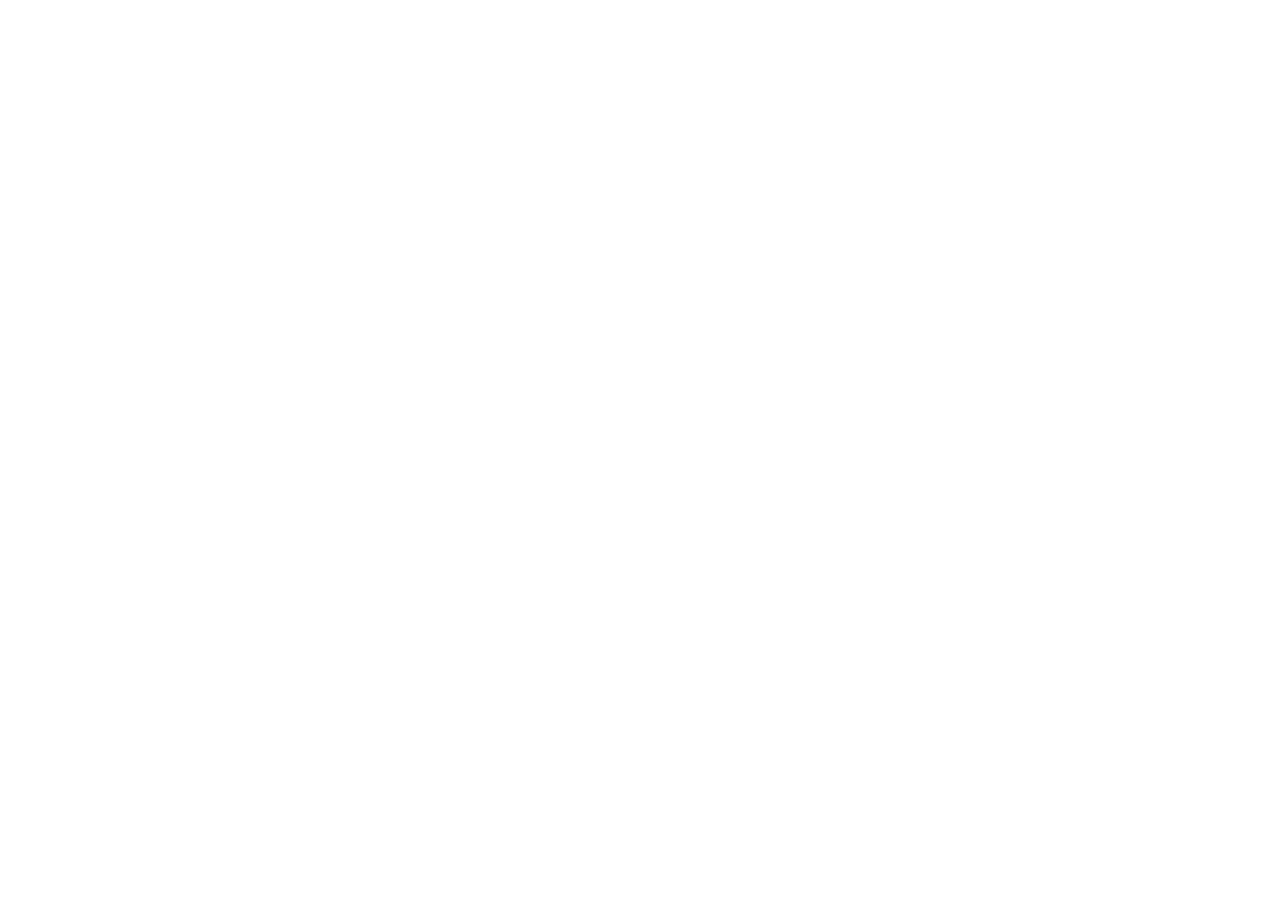
==== index.html @ 2961b5dd "ingrese index" ====
<!DOCTYPE html>
<html lang="en">
<head>
    <meta charset="UTF-8">
    <meta name="viewport" content="width=device-width, initial-scale=1.0">
    <title>documento</title>
</head>
<body>
    
</body>
</html>
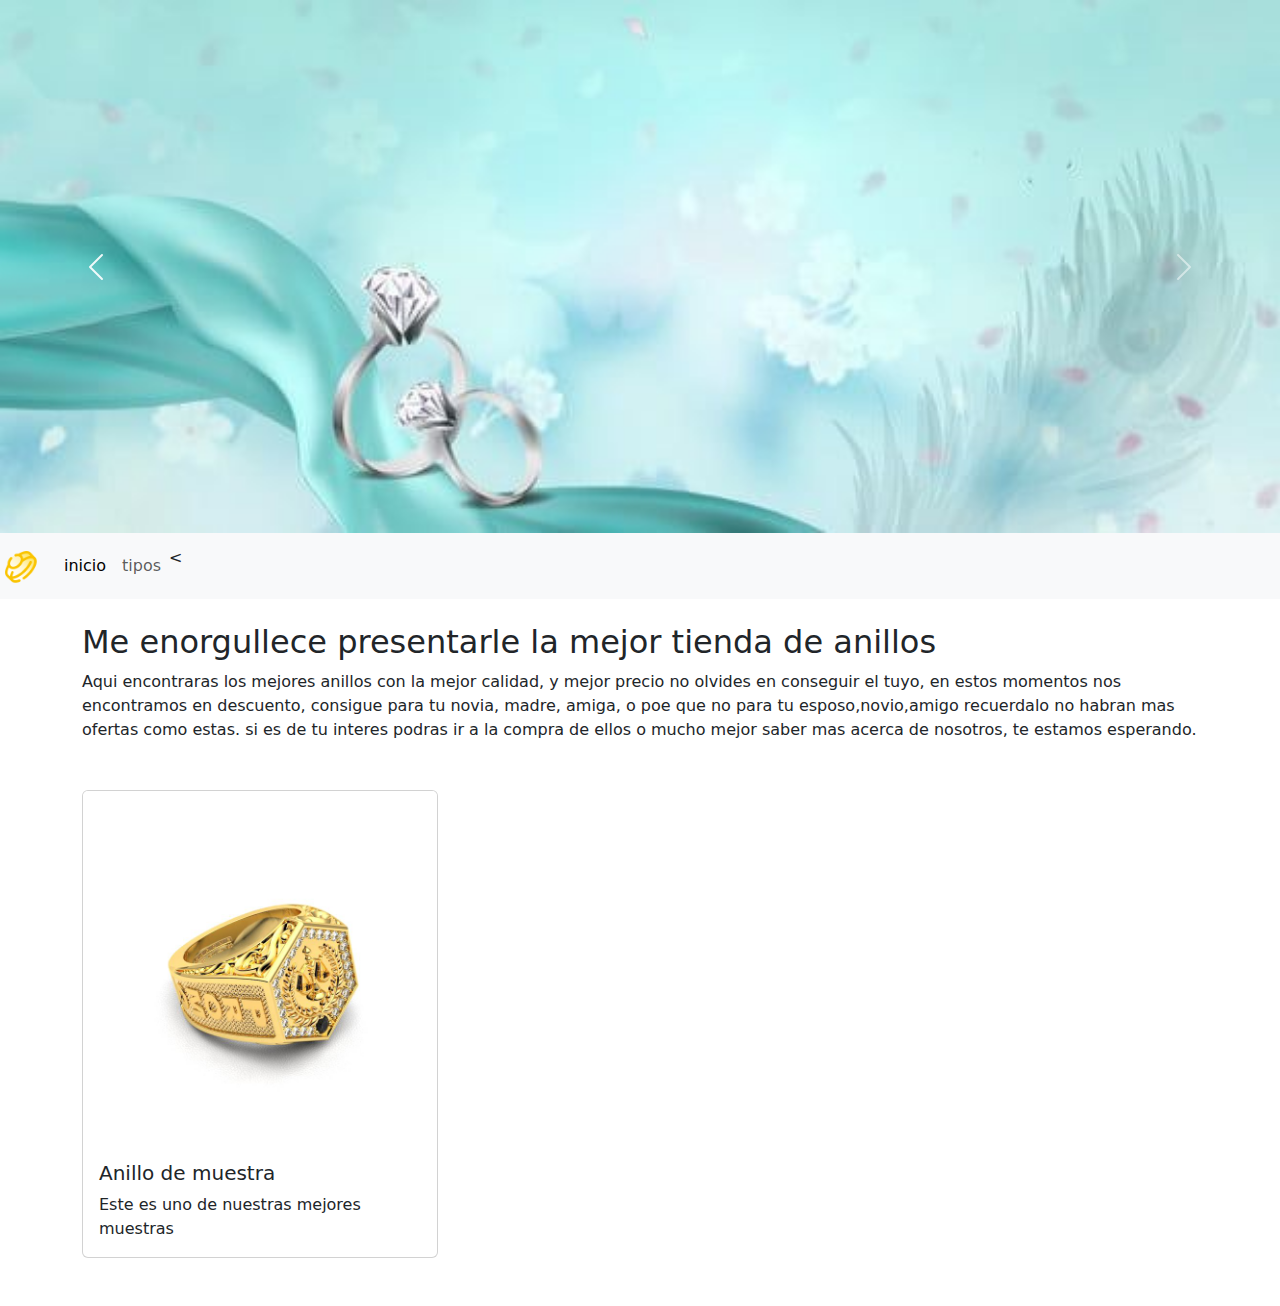
==== commit efac53a7: "completada primera pagina preparacion para la segunda y ultima pagina" ====
--- a/index.html
+++ b/index.html
@@ -4,8 +4,94 @@
     <meta charset="UTF-8">
     <meta name="viewport" content="width=device-width, initial-scale=1.0">
     <title>documento</title>
+    <link rel="stylesheet" href="css//bootstrap.min.css">
 </head>
 <body>
-    
+    <header>
+        <div id="carouselExampleRide" class="carousel slide" data-bs-ride="true">
+            <div class="carousel-inner">
+            <div class="carousel-item active">
+                <img src="assets//1.jpg" class="d-block w-100" alt="500px">
+            </div>
+            <div class="carousel-item">
+                <img src="assets//2.jpg" class="d-block w-100" alt="...">
+            </div>
+            <div class="carousel-item">
+                <img src="assets//3.jpg " class="d-block w-100" alt="...">
+            </div>
+            </div>
+            <button class="carousel-control-prev" type="button" data-bs-target="#carouselExampleRide" data-bs-slide="prev">
+            <span class="carousel-control-prev-icon" aria-hidden="true"></span>
+            <span class="visually-hidden">Previous</span>
+            </button>
+            <button class="carousel-control-next" type="button" data-bs-target="#carouselExampleRide" data-bs-slide="next">
+            <span class="carousel-control-next-icon" aria-hidden="true"></span>
+            <span class="visually-hidden">Next</span>
+            </button>
+        </div>
+        <nav class="navbar bg-dark navbar-expand-lg bg-body-tertiary"style="background-color: #e3f2fd;>
+            <div class="container-fluid">
+              <a class="navbar-brand" href="#">
+                <img src="assets//icons8-anillo-de-plata-96.png" alt="Bootstrap" width="40" height="40">
+              </a>
+              <button class="navbar-toggler" type="button" data-bs-toggle="collapse" data-bs-target="#navbarNavDropdown" aria-controls="navbarNavDropdown" aria-expanded="false" aria-label="Toggle navigation">
+                <span class="navbar-toggler-icon"></span>
+              </button>
+              <div class="collapse navbar-collapse" id="navbarNavDropdown">
+                <ul class="navbar-nav">
+                  <li class="nav-item">
+                    <a class="nav-link active" aria-current="page" href="#">inicio</a>
+                  </li>
+                  <li class="nav-item">
+                    <a class="nav-link" href="tipos.html">tipos</a>
+                    
+                  </li>
+                  
+                  <
+                </ul>
+              </div>
+            </div>
+          </nav>
+    </header>
+    <main class="container mt-4">
+        <section>
+                    
+             
+            <h2> Me enorgullece presentarle la mejor tienda de anillos </h2>
+                        <p>
+                            Aqui encontraras los mejores anillos con la mejor calidad, y mejor precio no olvides en conseguir el tuyo, en estos momentos nos encontramos en descuento, consigue para tu novia, madre, amiga, o poe que no para tu esposo,novio,amigo recuerdalo no habran mas ofertas como estas.
+
+                            si es de tu interes podras ir a la compra de ellos o mucho mejor saber mas acerca de nosotros, te estamos esperando.
+                        
+                            
+            </p>
+                        
+                    
+        </main>  
+            </section>
+            <section class="container my-5">
+                <div class="row">
+                    <!-- Card 1 -->
+                    <div class="col-md-4">
+                        <div class="card">
+                            <img src="assets//anillo.jpg" class="card-img-top" alt="Plato 1">
+                            <div class="card-body">
+                                <h5 class="card-title">Anillo de muestra</h5>
+                                <p class="card-text"> Este es uno de nuestras mejores muestras </p>
+                            </div>
+                        </div>
+                    </div>
+                </section>
+   
+
+
+
+
+
+
+
+
+
+    <script src="js/bootstrap.min.js"></script>
 </body>
 </html>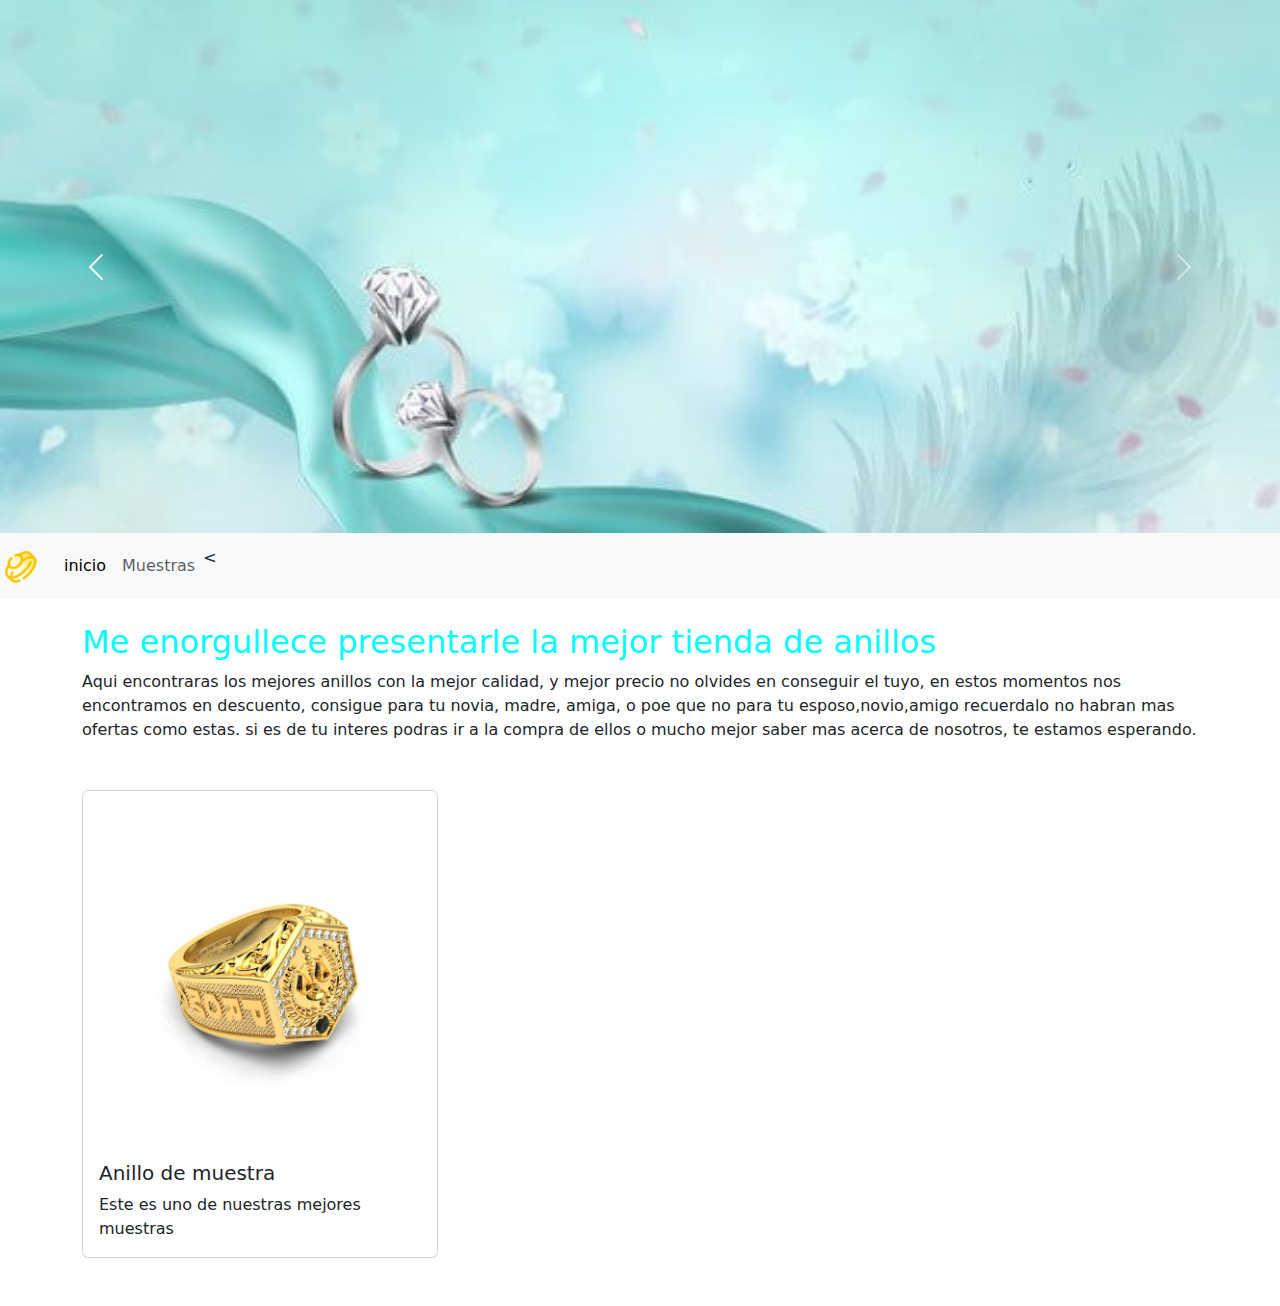
==== commit 5b843315: "termine segunda pagina con pie de pagina" ====
--- a/index.html
+++ b/index.html
@@ -5,6 +5,7 @@
     <meta name="viewport" content="width=device-width, initial-scale=1.0">
     <title>documento</title>
     <link rel="stylesheet" href="css//bootstrap.min.css">
+    <link rel="stylesheet" href="css//style.css">
 </head>
 <body>
     <header>
@@ -43,7 +44,7 @@
                     <a class="nav-link active" aria-current="page" href="#">inicio</a>
                   </li>
                   <li class="nav-item">
-                    <a class="nav-link" href="tipos.html">tipos</a>
+                    <a class="nav-link" href="pag2.html"> Muestras </a>
                     
                   </li>
                   
--- a/css/style.css
+++ b/css/style.css
@@ -0,0 +1,3 @@
+section h2{
+    color: cyan;
+}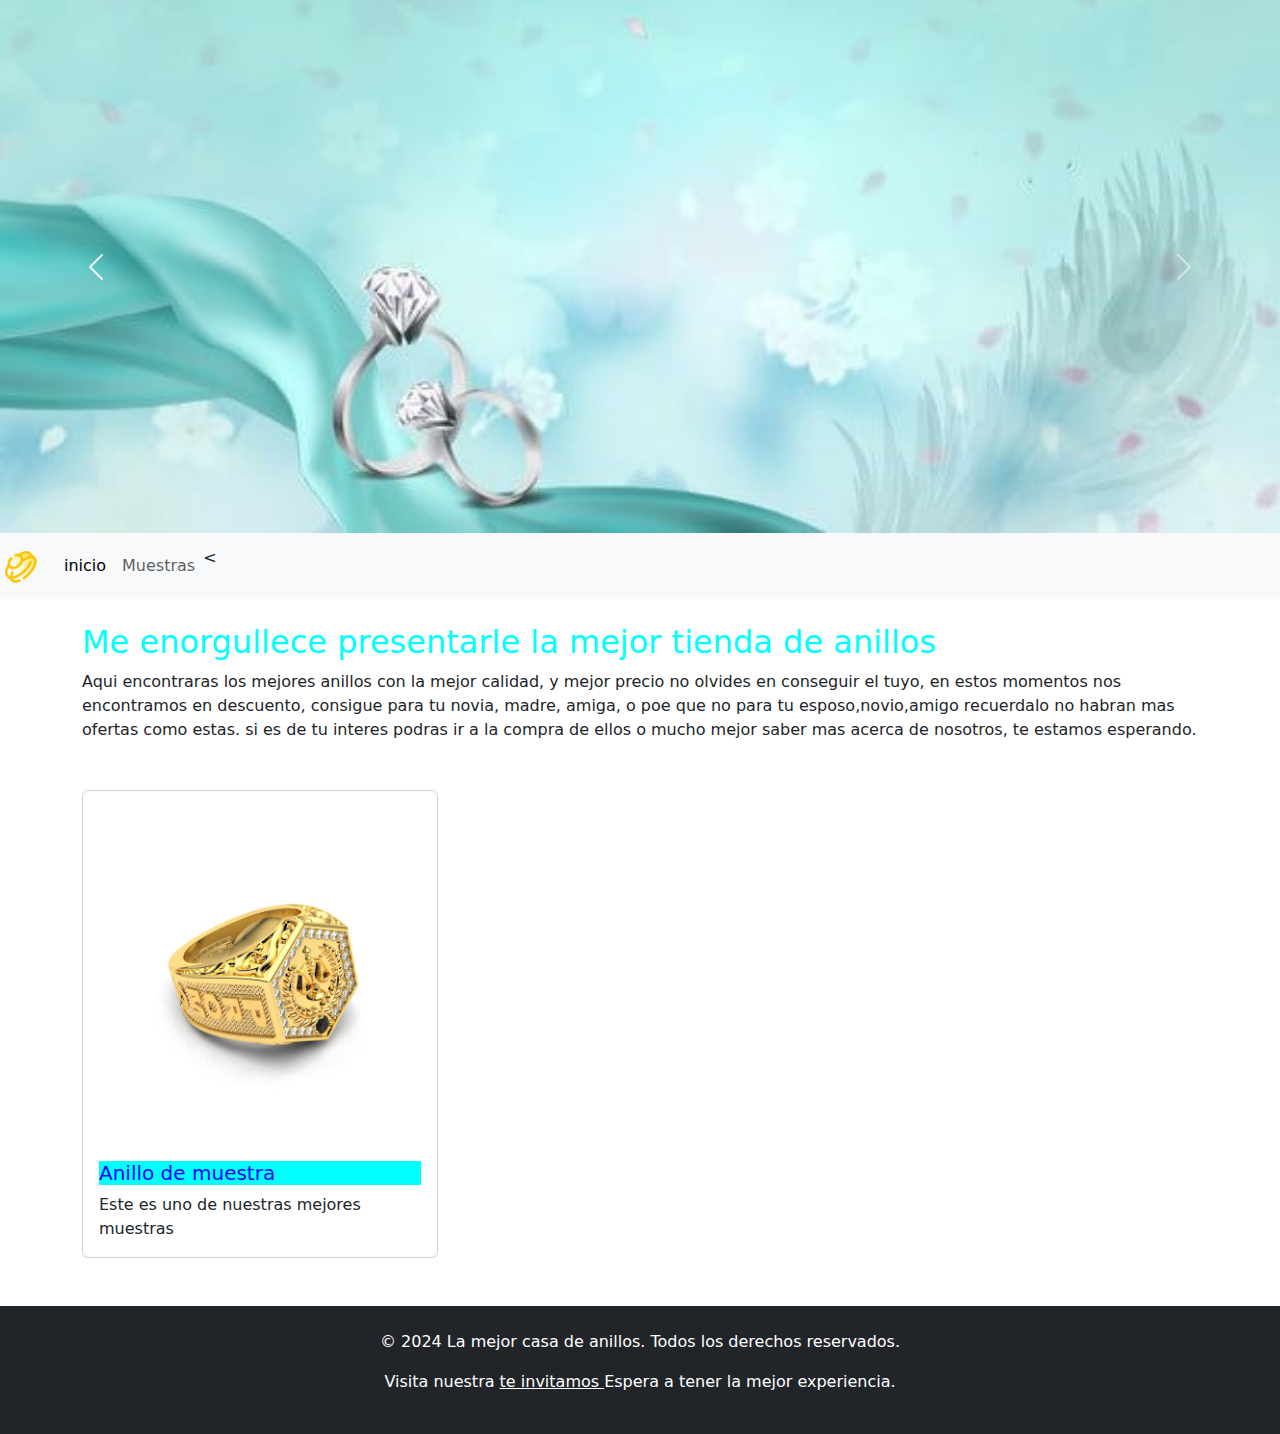
==== commit 6f390ae9: "finalice trabajo" ====
--- a/index.html
+++ b/index.html
@@ -3,7 +3,7 @@
 <head>
     <meta charset="UTF-8">
     <meta name="viewport" content="width=device-width, initial-scale=1.0">
-    <title>documento</title>
+    <title>Anillos la mejor experiencia </title>
     <link rel="stylesheet" href="css//bootstrap.min.css">
     <link rel="stylesheet" href="css//style.css">
 </head>
@@ -72,7 +72,7 @@
             </section>
             <section class="container my-5">
                 <div class="row">
-                    <!-- Card 1 -->
+                    <!-- Card  -->
                     <div class="col-md-4">
                         <div class="card">
                             <img src="assets//anillo.jpg" class="card-img-top" alt="Plato 1">
@@ -83,7 +83,14 @@
                         </div>
                     </div>
                 </section>
-   
+                <footer class="bg-dark text-white text-center py-4">
+                    <p>&copy; 2024 La mejor casa de anillos. Todos los derechos reservados.</p>
+                    
+                   
+            <p>Visita nuestra <a href="#" class="text-white"> te invitamos </a> Espera a tener la mejor experiencia.</p>
+                
+                
+            </footer>
 
 
 
--- a/css/style.css
+++ b/css/style.css
@@ -1,3 +1,10 @@
 section h2{
     color: cyan;
-}+
+    
+}
+.container h5{
+    font: size 1.5rem;;
+    background-color: aqua;
+    color: blue;
+}
